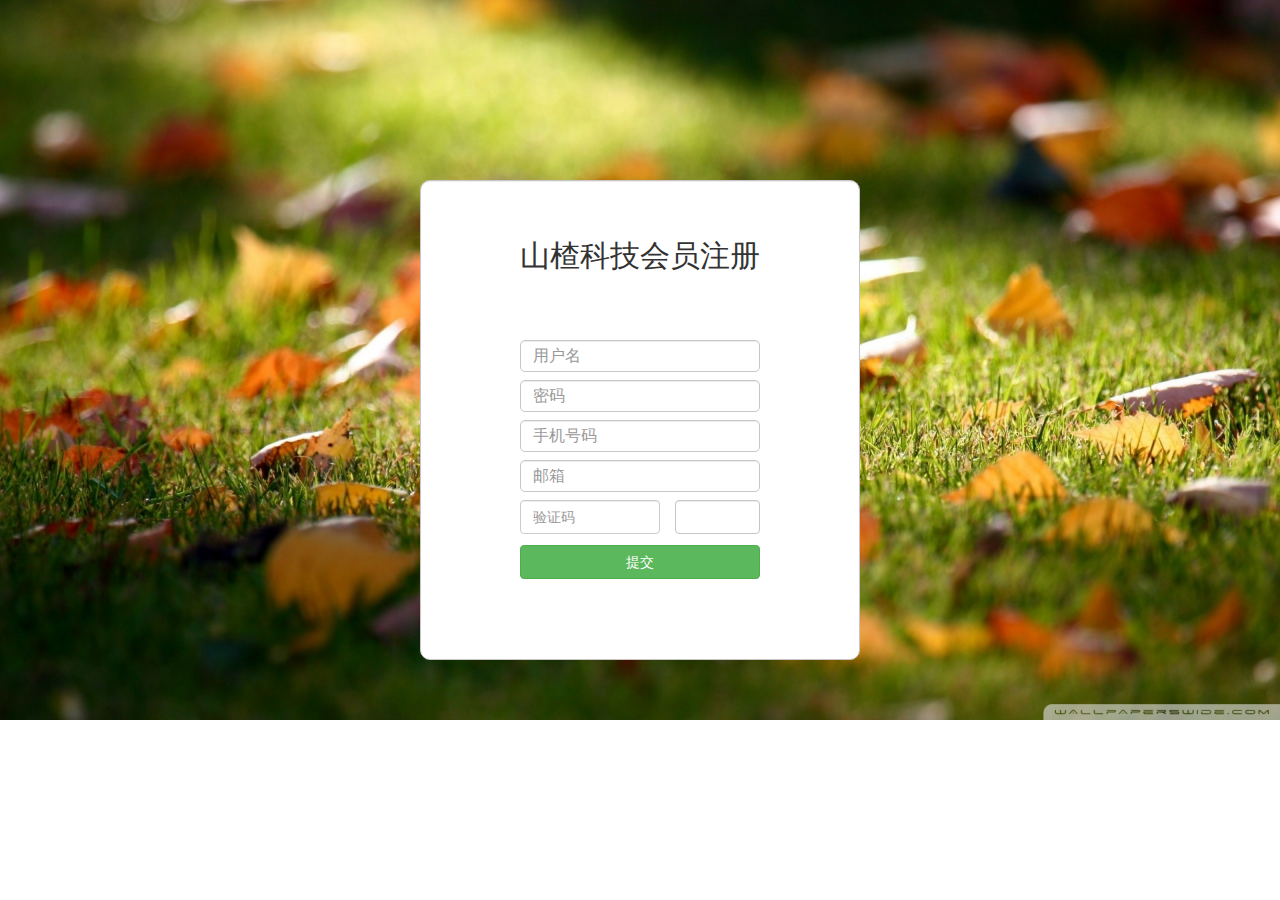
==== webSite/cl-ui/registe.html @ 9a06e588 "add webSite" ====
<!DOCTYPE html>
<html>

<head>
    <meta charset="UTF-8">
    <title>山楂科技</title>
    <link rel="stylesheet" type="text/css" href="static/css/bootstrap.min.css">
    <script src="static/js/jquery.min.js"></script>
    <script src="static/js/bootstrap.min.js"></script>
	<style type="text/css">
		body {
		  overflow: hidden;
		}
		#carousel-example-generic {
		  width: 100%;
		  height: 100%;0
		}
		#carousel-example-generic img {
		  width: 100%;
		  height: 100%;
		}
		.content {
		  width: 440px;
		  top: 20%;
		  left: 50%;
		  transform: translateX(-50%);
		  position: absolute;
		  background-color: #fff;
		  border: 1px solid rgb(201, 197, 197);
      border-radius: 10px;
      box-shadow: inset 0 1px 1px rgba(0,0,0,.075);
		}
		.content .title {
		  width: 100%;
		}
		.content .title h2 {
		  text-align: center;
		  margin: 58px 0 68px;
		}
		.content .form {
		  width: 100%;
		}
		.content .form input {
		  width: 240px;
		  display: block;
		  margin: 8px auto;
		  height: 32px;
		  font-size: 16px;
		  border-radius: 5px;
		  border: 1px solid rgb(201, 197, 197);
		}
		.content button {
		  width: 240px;
		  margin: 0 auto 80px;
		  display: block;
    }
    .verify {
      margin: 0 auto;
      margin-bottom: 15px;
      width:240px;
      height: 30px;
    }
    .verify:after {
      content: '';
      display: inline-block;
      clear: both;
    }
    .verify .verify-img {
      width: 85px;
      float: right;
      border: 1px solid rgb(201, 197, 197);
      box-shadow: inset 0 1px 1px rgba(0,0,0,.075);
      height: 34px;
      border-radius: 4px;
    }
	</style>
</head>

<body>
<div id="carousel-example-generic" class="carousel slide" data-ride="carousel">
  <div class="carousel-inner" role="listbox">
    <div class="item active">
      <img src="./static/images/001.jpg" alt="...">
    </div>
    <div class="item">
      <img src="./static/images/002.jpg" alt="...">
    </div>
    <div class="item">
      <img src="./static/images/003.jpg" alt="...">
    </div>
  </div>
</div>

<div class="content">
  <div class="title"><h2>山楂科技会员注册</h2></div>
  <div class="form">
    <input type="text" class="form-control" placeholder="用户名">
    <input type="password" class="form-control" placeholder="密码">
	<input type="text" class="form-control" placeholder="手机号码">
	<input type="text" class="form-control" placeholder="邮箱">
  </div>
  <div class="verify">
    <input type="text" class="form-control" placeholder="验证码" style="width:140px;float:left">
    <div class="verify-img"></div>
  </div>
  <button class="btn btn-success" type="submit">提交</button>
  <p style="margin: 5px auto;text-align: center;width:100%;"></p>
</div>

<script>
  $('.carousel').carousel({
    interval: 5000,
    pause: 'none'
  })
</script>
</body>
</html>
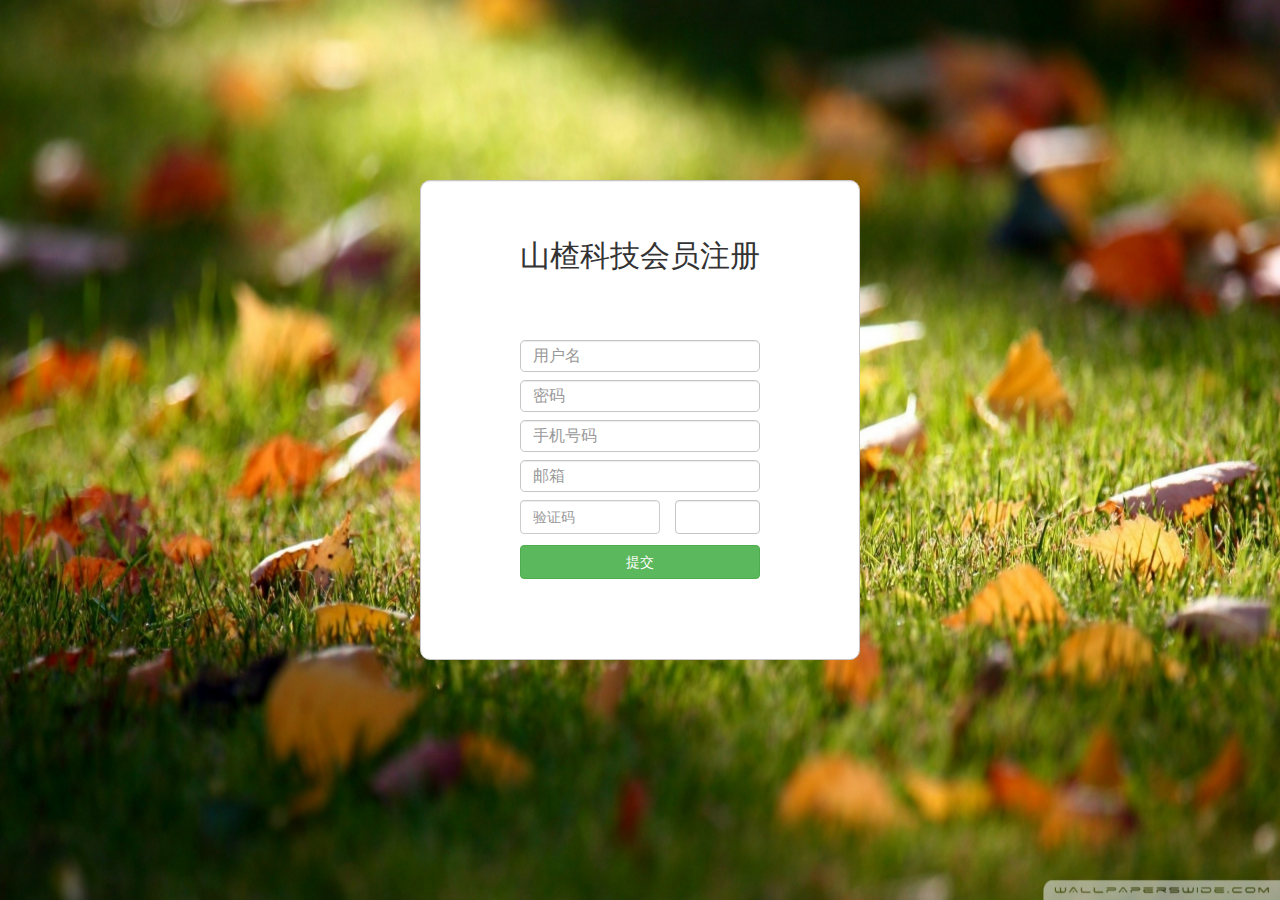
==== commit 01f0ad0c: "页面优化" ====
--- a/webSite/cl-ui/registe.html
+++ b/webSite/cl-ui/registe.html
@@ -12,12 +12,12 @@
 		  overflow: hidden;
 		}
 		#carousel-example-generic {
-		  width: 100%;
-		  height: 100%;0
+		  width: 100vw;
+		  height: 100vh;
 		}
 		#carousel-example-generic img {
-		  width: 100%;
-		  height: 100%;
+		  width: 100vw;
+		  height: 100vh;
 		}
 		.content {
 		  width: 440px;
@@ -94,13 +94,13 @@
 <div class="content">
   <div class="title"><h2>山楂科技会员注册</h2></div>
   <div class="form">
-    <input type="text" class="form-control" placeholder="用户名">
-    <input type="password" class="form-control" placeholder="密码">
-	<input type="text" class="form-control" placeholder="手机号码">
-	<input type="text" class="form-control" placeholder="邮箱">
+    <input type="text" class="form-control" name="username" placeholder="用户名">
+    <input type="password" class="form-control" name="password" placeholder="密码">
+	<input type="text" class="form-control" name="phone" placeholder="手机号码">
+	<input type="text" class="form-control" name="email" placeholder="邮箱">
   </div>
   <div class="verify">
-    <input type="text" class="form-control" placeholder="验证码" style="width:140px;float:left">
+    <input type="text" class="form-control" name="verifycode" placeholder="验证码" style="width:140px;float:left">
     <div class="verify-img"></div>
   </div>
   <button class="btn btn-success" type="submit">提交</button>
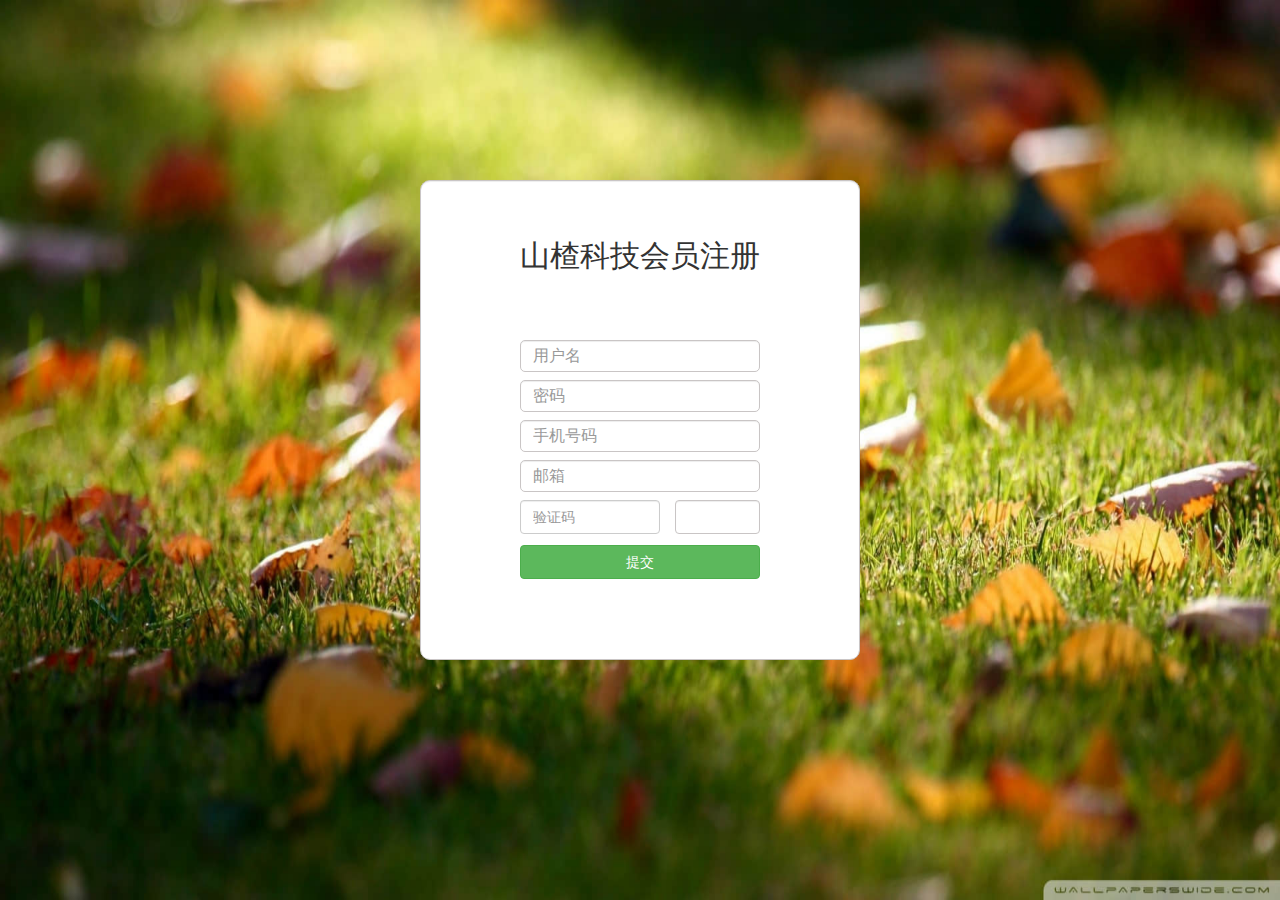
==== commit 8ca20c44: "修复表单提交方式" ====
--- a/webSite/cl-ui/registe.html
+++ b/webSite/cl-ui/registe.html
@@ -93,6 +93,7 @@
 
 <div class="content">
   <div class="title"><h2>山楂科技会员注册</h2></div>
+  <form action="registe" method="post">
   <div class="form">
     <input type="text" class="form-control" name="username" placeholder="用户名">
     <input type="password" class="form-control" name="password" placeholder="密码">
@@ -105,6 +106,7 @@
   </div>
   <button class="btn btn-success" type="submit">提交</button>
   <p style="margin: 5px auto;text-align: center;width:100%;"></p>
+</form>
 </div>
 
 <script>
